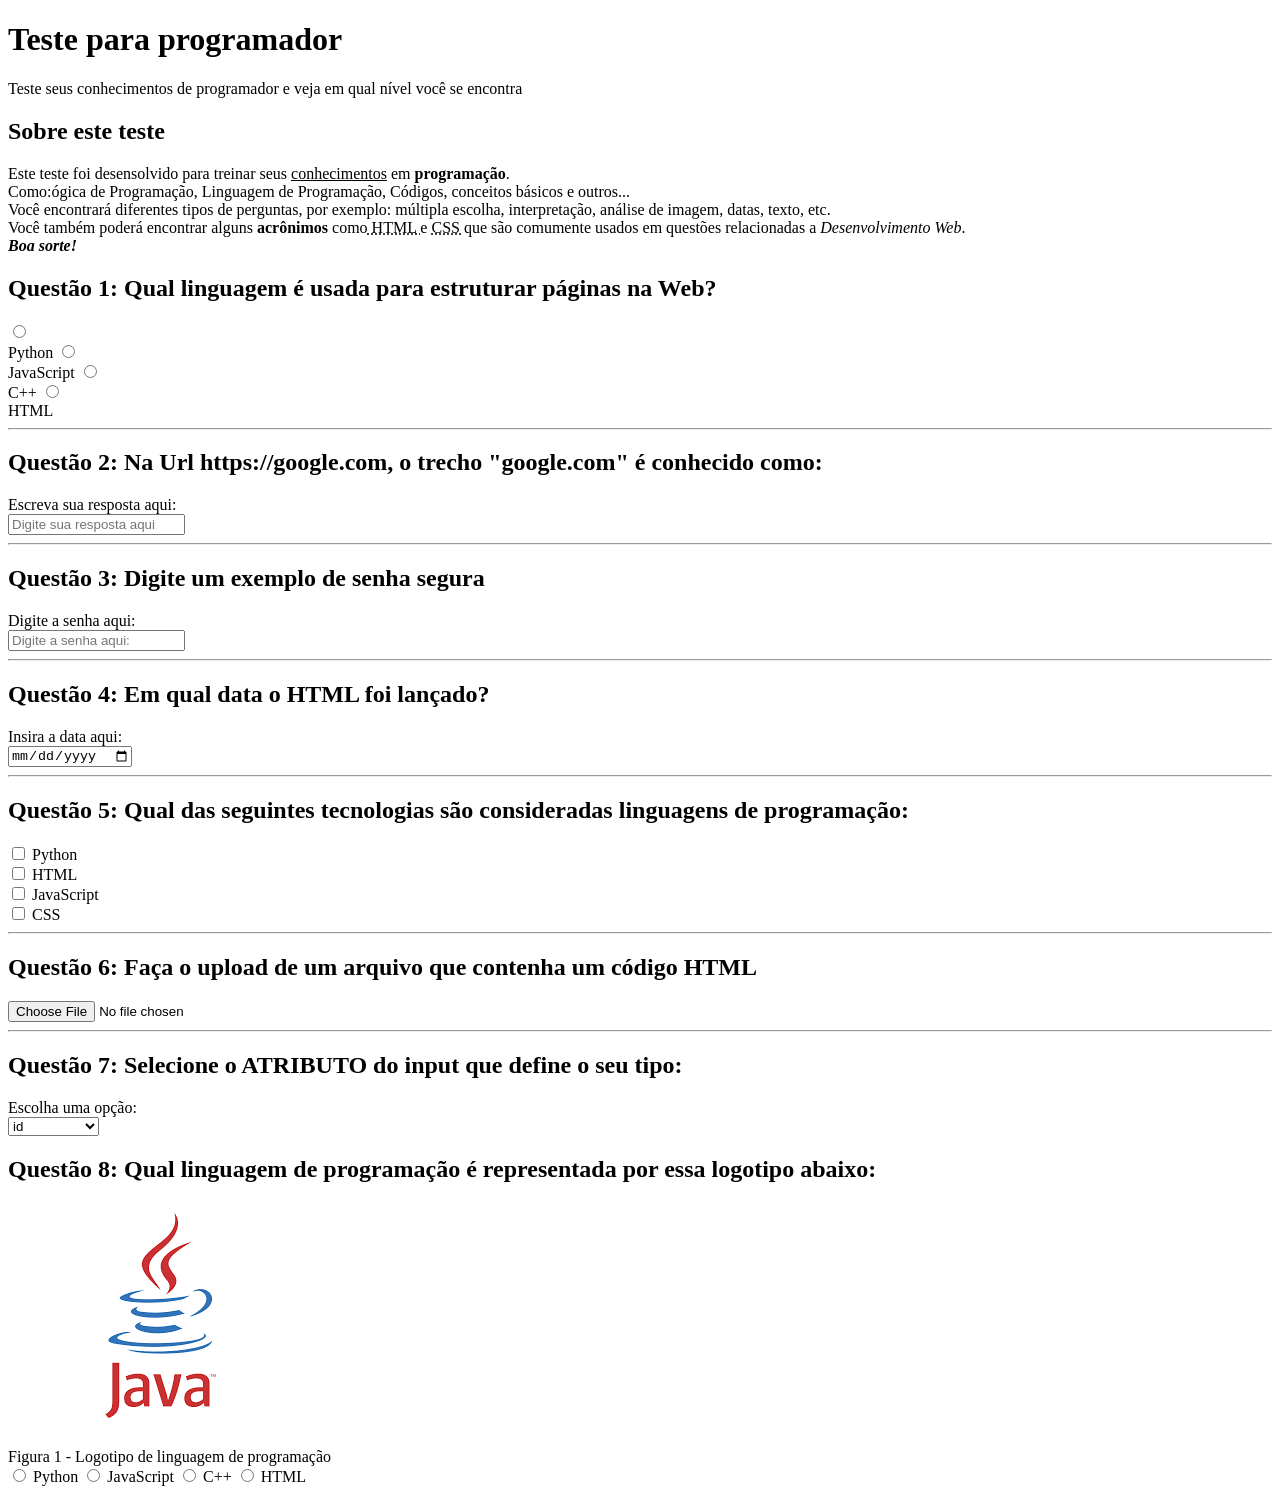
==== QuizProgramação/index.html @ c679d0c8 "Add files via upload" ====
<!DOCTYPE html> <!--Declara que o ficheiro é um documento html-->
<html lang="pt-br"> <!-- Inicia o html e declara a linguagem do arquivo-->

<head> <!--configurações invisíveis que o usuário nao consgegue ver-->
    <meta charset="UTF-8"> <!--Codificação dos caracteres que permitirão que as letras suportem acentos-->
    <meta name="viewport" content="width=device-width, initial-scale=1.0"> <!--Faz com que a página sejá adáptavel aos dispositivos e telas mais usuais-->
    <meta name="description" content="Teste para programador"> <!--Descrição da páginam e suas configurações, facilita busca-->
    <meta name="keywords" content="aula,web"> <!--Palavras chave para mecanismos de pesquisa-->
    <title>Quiz para programadores</title> <!--Título da página que aparecerá na guia e aba do navegador-->
</head>

<body> <!--Corpo da página-->
        <header> <!--Cabeçalho da página-->
            <h1> Teste para programador </h1> <!--É recomendado ter apenas um H1 por página-->
            <p> Teste seus conhecimentos de programador e veja em qual nível você se encontra</p> <!-- Descrição do quiz-->
            <!--<p> é para parágráfos-->
        </header>

        <main> <!--Conteúdo da página-->

            <section> <!--Delimita uma seção separada da página-->
                <h2>Sobre este teste</h2>
                <p>Este teste foi desensolvido para treinar seus <u>conhecimentos</u> em <strong>programação</strong>.<br> Como:ógica de Programação,
                Linguagem de Programação, Códigos, conceitos básicos e outros...</br>
                Você encontrará diferentes tipos de perguntas, por exemplo: múltipla escolha, interpretação, análise de
                imagem, datas, texto, etc.
                <br>Você também poderá encontrar alguns <b>acrônimos</b> como<abbr title="HyperText Markup Language"> HTML </abbr> e <abbr 
                title="Cascade Style Sheets"> CSS </abbr>que são comumente usados em questões
                relacionadas a
                <em>Desenvolvimento Web</em>. 
                <i><b><br>Boa sorte!</b></i>
                </p>
            <!-- Propriedades do parágrafo (textos):
            <strong> dar forte importancia ao texto
            <b> negrito
            <i> itálico
            <u> sublinhado
            <em> dar enfase no trecho escolhido
            <br> quebra de linha
            <abbr> cria uma abreviação explicativa ao passar o mouse -->
            </section>
    
            <!-- Inicio do QUIZ -->
            <!-- Questão 1 - Múltipla escolha -->
            <section>

                <h2>Questão 1: Qual linguagem é usada para estruturar páginas na Web?</h2>
                <form> <!-- A tag form, é uma das mais importantes de qualquer sistema interativo da web, pois ela trabalha como envelope que agrupa os campos de entrada (inputs) e define onde e como os dados preenchidos pelo usuário serão enviados-->

                    <!--A linha INPUT representa o link com a lógica a ser implementada no backend-->
                    <input type="radio" value="Python" id="q1a" name="pergunta1"> <br>
                    <label for="q1a">Python</label> <!--O nome descrito na tag "name" não é visivel para o usuário sendo então necessário acrescentar uma liha com a tag <label> -->

                    <input type="radio" value="JavaScript" id="q1b" name="pergunta1"> <br>
                    <label for="q1b">JavaScript</label>

                    <input type="radio" value="C++" id="q1c" name="pergunta1"> <br>
                    <label for="q1c">C++</label>

                    <input type="radio" value="HTML" id="q1d" name="pergunta1"> <br>
                    <label for="q1d">HTML</label>

                </form>

            </section> <hr>
            
            <!-- Questão 2 - Caixa de texto -->
            <section>

                <h2>Questão 2: Na Url https://google.com, o trecho "google.com" é conhecido como: </h2>
                <form>

                    <label for="q2" >Escreva sua resposta aqui: </label> <br>
                    <input type="text" id="q2" name="pergunta2" placeholder="Digite sua resposta aqui">

                </form>

            </section> <hr>

            <!-- Questão 3 - Senha -->
            <section>

                <h2>Questão 3: Digite um exemplo de senha segura </h2>
                <form>

                    <label for="q3" >Digite a senha aqui: </label> <br>
                    <input type="Password" id="q3" name="pergunta3" placeholder="Digite a senha aqui:">

                </form>

            </section> <hr>

            <!-- Questão 4 - Data--> 
            <section>

                <h2>Questão 4: Em qual data o HTML foi lançado?</h2>
                <form>
                    
                    <label for="q4">Insira a data aqui: </label> <br>
                    <input type="date" id="q4" name="pergunta4" placeholder="Insira a data aqui: ">

                </form>

            </section> <hr>

            <!--Questão 5 - Checkbox -->
            
            <section>

                <h2>Questão 5: Qual das seguintes tecnologias são consideradas linguagens de programação:</h2>
                <form>

                    <input type="checkbox" id="q5a" value="Python" name="pergunta5">
                    <label for=q5a>Python </label> <br>

                    <input type="checkbox" id="q5b" value="HTML" name="pergunta5">
                    <label for="q5b">HTML </label> <br>

                    <input type="checkbox" id="q5c" value="JavaScript" name="pergunta5">
                    <label for="q5c">JavaScript </label> <br>

                    <input type="checkbox" id="q5d" value="CSS" name="pergunta5">
                    <label for="q5d">CSS </label> <br>
                
                </form>
                
            </section> <hr>

            <!--Questão 6 - Upload de arquivo -->
            <section>

                <h2>Questão 6: Faça o upload de um arquivo que contenha um código HTML</h2>

                <form>

                    <input type="file" id="q6" name="pergunta6">

                </form>

            </section> <hr>

            <!--Questão 7 - Menu Suspenso -->
            <section>

                <h2>Questão 7: Selecione o ATRIBUTO do input que define o seu tipo: </h2>

                <form>
                    
                    <label for="q7">Escolha uma opção: </label> <br>
                    <select name="pergunta7" id="q7"> 

                        <option value="id">id</options> 
                        <option value="class">class</options> 
                        <option value="type">type</options> 
                        <option value="name">name</options> 
                        <option value="placeholder">placeholder</options> 
                    
                    </select>
                
                </form>
                
            </section>

            <!--Questão 8 - Adicionar imagems -->
            <section>

                <h2>Questão 8: Qual linguagem de programação é representada por essa logotipo abaixo: </h2>

                <figure>

                    <img src=".\assets\java.png" alt="Imagem da logotpipo de linguagem de programação">

                </figure>

                <figurecaption>

                    Figura 1 - Logotipo de linguagem de programação

                </figurecaption>

                <form>

                    <input type="radio" value="Python" id="q8a" name="pergunta8">
                    <label for="q8a">Python</label> 

                    <input type="radio" value="JavaScript" id="q8b" name="pergunta8">
                    <label for="q8b">JavaScript</label>

                    <input type="radio" value="Java" id="q8c" name="pergunta8">
                    <label for="q8c">C++</label>

                    <input type="radio" value="HTML" id="q8d" name="pergunta8">
                    <label for="q8d">HTML</label>

                </form>

            </section>

            

            

        </main>

        <footer><!--Rodapé da página-->

        </footer>


</body>

</html> <!--Fechamento OBRIGATÓRIO da página html-->
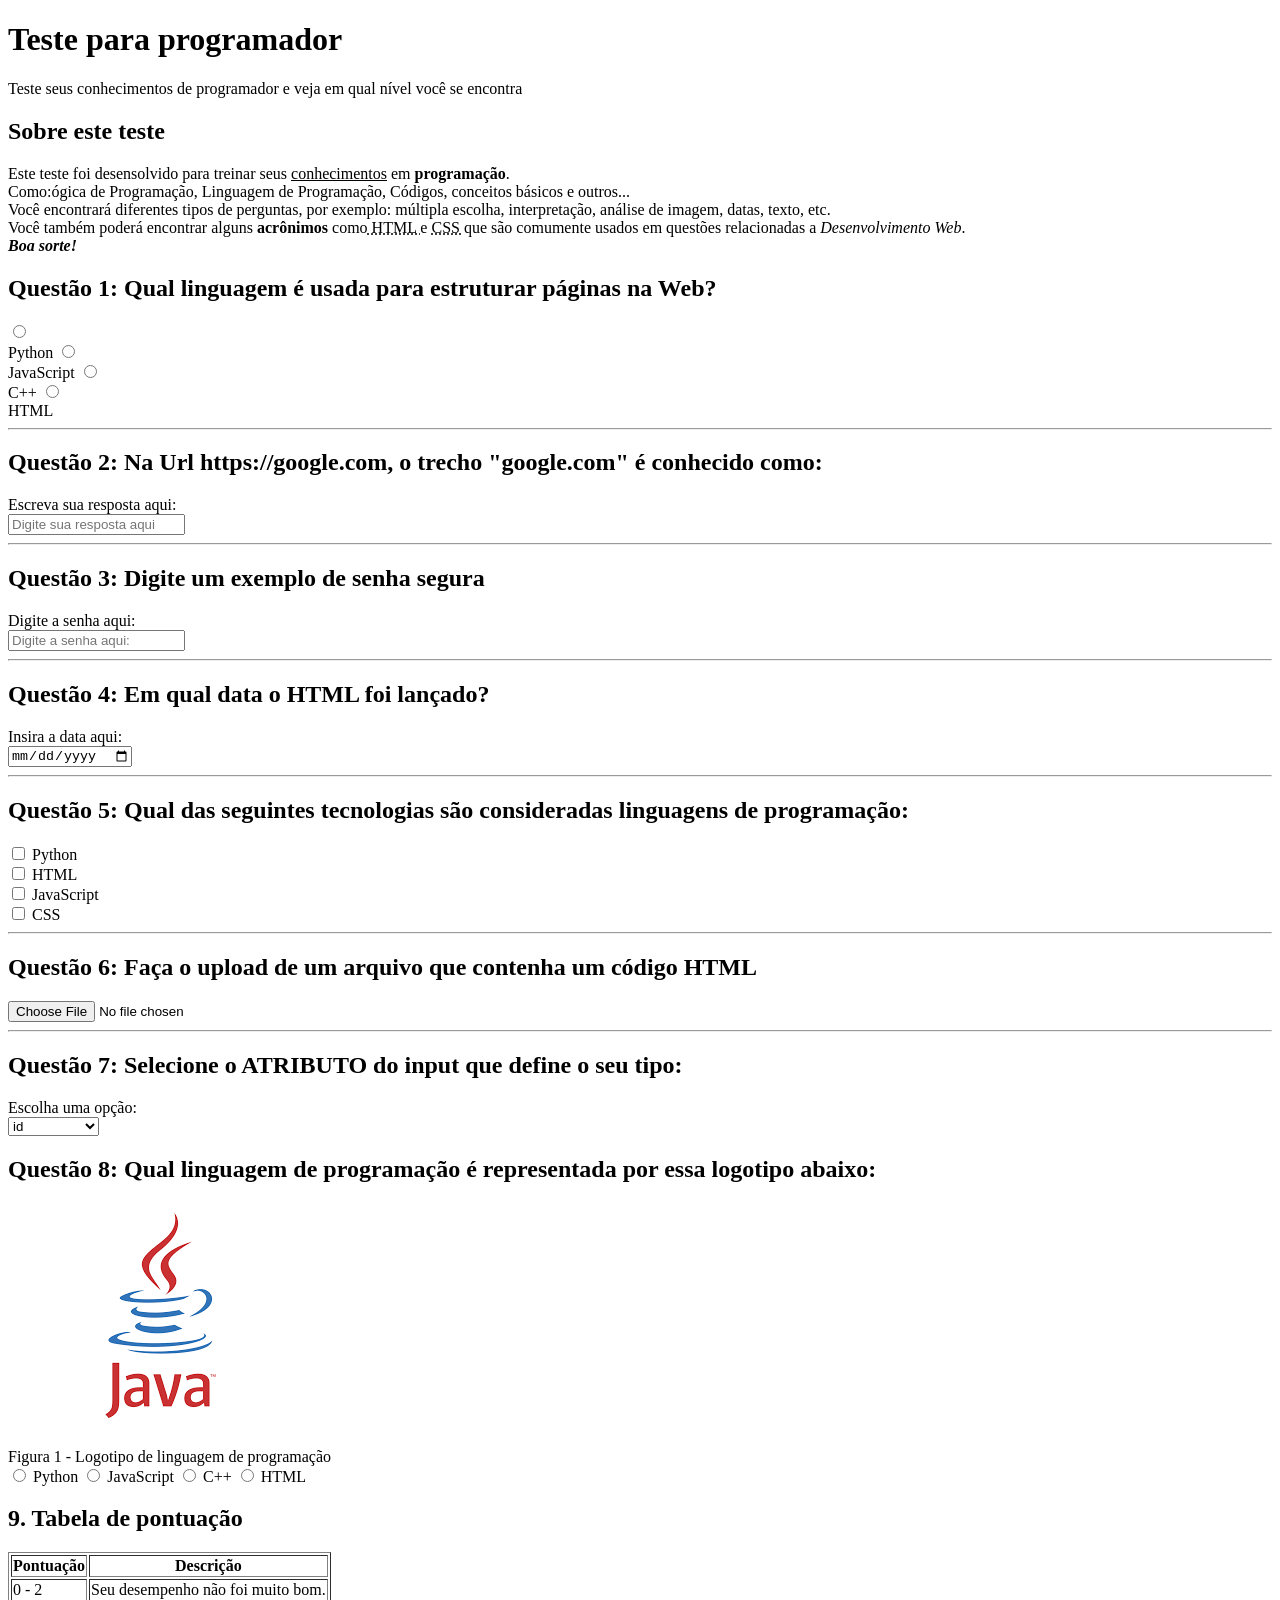
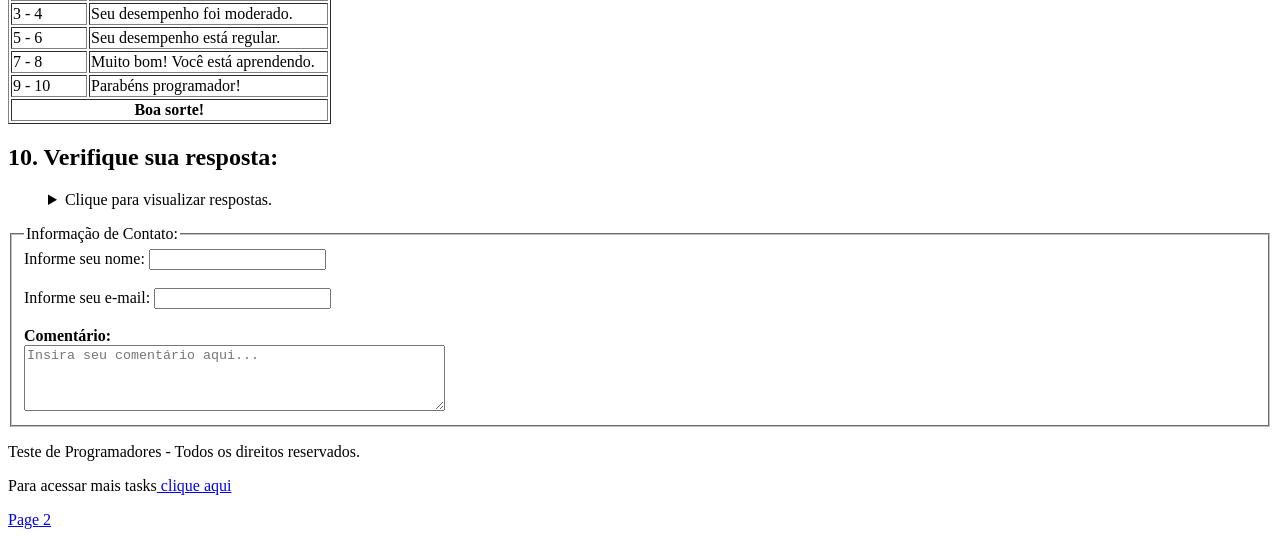
==== commit 7583f4d9: "Quiz" ====
--- a/QuizProgramação/index.html
+++ b/QuizProgramação/index.html
@@ -196,17 +196,106 @@
 
             </section>
 
-            
-
-            
-
-        </main>
-
-        <footer><!--Rodapé da página-->
-
-        </footer>
+            <section><!---Questão 9 TABELA DE PONTUAÇÃO-->
+                <h2>9. Tabela de pontuação</h2>
+                        <tbody><!--Artifício que mostra a tabela em navegadores que não mostra a tabela apenas com a tag <table>-->
+                            <table border="1"> <!--Monta a estrutura de uma tabela-->
+                                <thead>
+                                    <tr>
+                                        <th> Pontuação</th><th>Descrição</th><!--A tag <th> cria um estilo para o trecho da tabela (negrito e centralizado)-->
+                                    </tr>
+
+                                </thead>
+                                    <tr> <!-- A tag <tr> cria uma linha na tabela-->
+                                        <td> 0 - 2 </td><td> Seu desempenho não foi muito bom.</td>
+                                    </tr>
+                                    
+                                    <tr>
+                                        <td> 3 - 4 </td><td>Seu desempenho foi moderado.</td>
+                                    </tr>
+
+                                    <tr>
+                                        <td> 5 - 6 </td><td>Seu desempenho está regular.</td>
+                                    </tr>
+                                    <tr>
+                                        <td> 7 - 8 </td><td>Muito bom! Você está aprendendo.</td>
+                                    </tr>
+
+                                    <tr>
+                                        <td> 9 - 10 </td><td>Parabéns programador!</td>
+                                    </tr>
+
+                                    <tfoot><!--Rodapé da tabela-->
+                                    
+                                            <th colspan="2"> Boa sorte!</th><!-- a adição do cosplan une as linhas da tabela em uma só-->
+                                    </tfoot>
+                            </table>
+                        </tbody>
+            </section>
+
+
+        
+            <section><!---Questão 10 - Lista de Respostas -->
+                <h2>10. Verifique sua resposta:</h2>
+                <!-- Como na tabela, para trabalharmos com listas, precisamos informar a intenção através da tag <ul>-->
+                    <ul><!-- <ul> Habilita lista / <ol> Lista numerada / <li> lista de pontos-->
+                        
+                        <details>
+
+                            <summary> Clique para visualizar respostas.</summary>
+                        
+                            <li>HTML</li>
+                            <li>Domínio</li>
+                            <li>A1L@ril89O</li>
+                            <li>1991</li>
+                            <li>Java - JavaScript - Python</li>
+                            <li>*.html</li>
+                            <li>type</li>
+                            <li>Java</li>
+                            
+                        </details>
+    
+                    </ul>
+            </section>
+
+
+            <section><!--Formulário de Feedback-->
+            
+                <form>
+                    <fieldset>
+                        <legend>Informação de Contato:</legend>
+                            <label for="name"> Informe seu nome: </label>
+                                <input type="text" id="name" name="name"><br>
+                        <br>
+                            <label for="email">Informe seu e-mail: </label>
+                                <input type="text" id="email" name= email><br>
+                        <br>
+                            <b><label for="comentario">Comentário:</label></b><br>
+                                <textarea name="comentario" id="cmt" rows="4" cols="50" placeholder="Insira seu comentário aqui..."></textarea><!--A tag <textarea> é utilizada para textos, como por exemplo, para o usuário enviar um comentário-->
+                                
+                    </fieldset>
+                </form>
+            
+            </section>
+                   
+
+    </main>
+
+    
+
+    <footer><!--Rodapé da página-->
+        <p>Teste de Programadores - Todos os direitos reservados.</p>
+        <p>Para acessar mais tasks<a href="https://www.deviantart.com" target="_blank"> clique aqui</a> </p> <!--A tag <a> é para abrir um link, se você quiser que esta aba seja aberta em uma nova guia coloque o target="_blank"-->
+        <p><a href="pages\page1.html">Page 2</a></p>
+
+
+    </footer>
 
 
 </body>
 
-</html> <!--Fechamento OBRIGATÓRIO da página html-->+</html> <!--Fechamento OBRIGATÓRIO da página html-->
+
+            
+
+       
